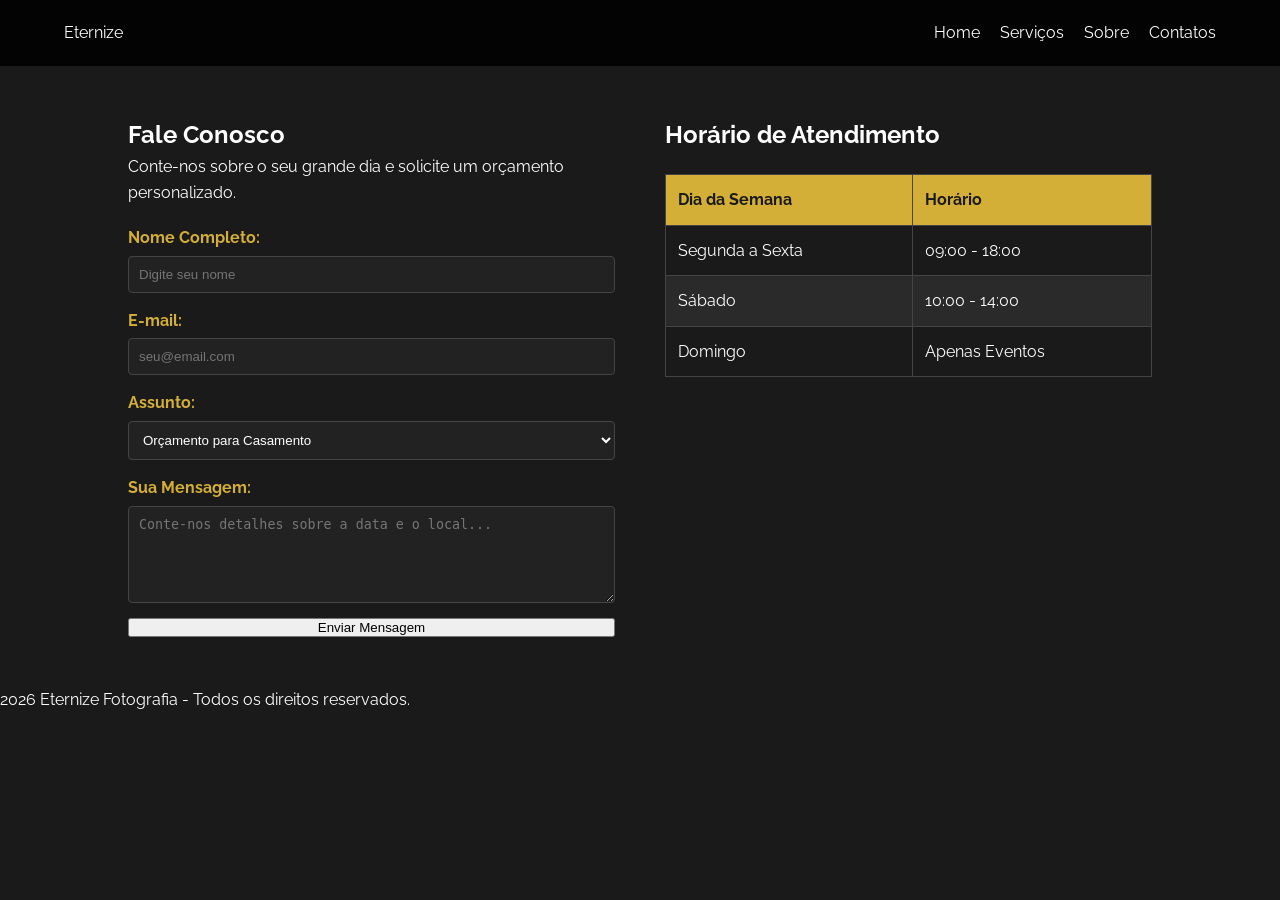
==== Index/contato.html @ 84c487e5 "Projeto Unid 1" ====
<!DOCTYPE html>
<html lang="pt-br">
<head>
    <meta charset="UTF-8">
    <meta name="viewport" content="width=device-width, initial-scale=1.0">
    <title>Eternize - Fotografias de Casamento</title>
    <link rel="stylesheet" href="/CSS/style.css">
</head>
<body>
    <header>
        <nav>
            <div class="logo">Eternize</div>
            <ul>
                <li><a href="index.html">Home</a></li>
                <li><a href="serviços.html">Serviços</a></li>
                <li><a href="sobre.html">Sobre</a></li>
                <li><a href="contato.html">Contatos</a></li>
            </ul>
        </nav>
    </header>

    <main class="container-contato">
        <section class="form-secao">
            <h1>Fale Conosco</h1>
            <p>Conte-nos sobre o seu grande dia e solicite um orçamento personalizado.</p>
            
            <form action="#" method="post">
                <div class="campo">
                    <label for="nome">Nome Completo:</label>
                    <input type="text" id="nome" name="nome" placeholder="Digite seu nome" required>
                </div>

                <div class="campo">
                    <label for="email">E-mail:</label>
                    <input type="email" id="email" name="email" placeholder="seu@email.com" required>
                </div>

                <div class="campo">
                    <label for="assunto">Assunto:</label>
                    <select id="assunto" name="assunto">
                        <option value="orcamento">Orçamento para Casamento</option>
                        <option value="ensaio">Ensaio Pré-Wedding</option>
                        <option value="duvidas">Dúvidas Gerais</option>
                    </select>
                </div>

                <div class="campo">
                    <label for="mensagem">Sua Mensagem:</label>
                    <textarea id="mensagem" name="mensagem" rows="5" placeholder="Conte-nos detalhes sobre a data e o local..."></textarea>
                </div>

                <button type="submit" class="btn">Enviar Mensagem</button>
            </form>
        </section>

        <section class="tabela-secao">
            <h2>Horário de Atendimento</h2>
            <table class="tabela-horarios">
                <thead>
                    <tr>
                        <th>Dia da Semana</th>
                        <th>Horário</th>
                    </tr>
                </thead>
                <tbody>
                    <tr>
                        <td>Segunda a Sexta</td>
                        <td>09:00 - 18:00</td>
                    </tr>
                    <tr>
                        <td>Sábado</td>
                        <td>10:00 - 14:00</td>
                    </tr>
                    <tr>
                        <td>Domingo</td>
                        <td>Apenas Eventos</td>
                    </tr>
                </tbody>
            </table>
        </section>

    </main>

    <footer>
        <p>2026 Eternize Fotografia - Todos os direitos reservados.</p>
    </footer>
    
</body>
</html>
---- CSS/style.css ----
@import url('https://fonts.googleapis.com/css2?family=Playfair+Display:ital,wght@0,400;1,700&family=Raleway:wght@300;400&display=swap');

:root {
    --cor-principal: #1a1a1a; 
    --cor-secundaria: #ffffff; 
    --cor-detalhe: #d4af37; 
    --fonte-titulo: 'Playfair Display', serif;
    --fonte-texto: 'Raleway', sans-serif;
    --transicao: 0.4s ease;
}

* {
    margin: 0;
    padding: 0;
    box-sizing: border-box;
}

body {
    background-color: var(--cor-principal);
    color: var(--cor-secundaria);
    font-family: var(--fonte-texto);
    line-height: 1.6;
}

header {
    padding: 20px 5%;
    background-color: rgba(0,0,0,0.9);
    position: sticky;
    top: 0;
    z-index: 100;
}

nav {
    display: flex;
    justify-content: space-between;
    align-items: center;
}

nav ul {
    display: flex;
    list-style: none;
}

nav ul li {
    margin-left: 20px;
}

nav a {
    color: var(--cor-secundaria);
    text-decoration: none;
    transition: var(--transicao); 
}

nav a:hover {
    color: var(--cor-detalhe); 
}

.hero {
    height: 80vh;
    display: flex;
    flex-direction: column;
    justify-content: center;
    align-items: center;
    text-align: center;
    padding: 0 10%;
    background: linear-gradient(rgba(0,0,0,0.6), rgba(0,0,0,0.6)), url('../img/hero-casamento.jpg');
    background-size: cover;
    background-position: center;
}

.hero h1 {
    font-family: var(--fonte-titulo);
    font-size: 3.5rem;
    margin-bottom: 20px;
}

.hero p {
    font-size: 1.2rem;
    max-width: 600px;
    margin-bottom: 30px;
}

.botao1 {
    background-color: var(--cor-detalhe);
    color: var(--cor-principal);
    padding: 12px 30px;
    text-decoration: none;
    font-weight: bold;
    border-radius: 5px;
    transition: var(--transicao);
}

.botao1:hover {
    background-color: var(--cor-secundaria);
    transform: scale(1.05);
}

@media (max-width: 768px) {
    .hero h1 {
        font-size: 2.5rem;
    }
    nav ul {
        display: none;
    }
}

/*ABA CONTATO*/

.container-contato {
    padding: 50px 10%;
    display: flex;
    flex-wrap: wrap;
    gap: 50px;
    justify-content: center;
}

.form-secao, .tabela-secao {
    flex: 1;
    min-width: 300px;
}

form {
    display: flex;
    flex-direction: column;
    gap: 15px;
    margin-top: 20px;
}

.campo {
    display: flex;
    flex-direction: column;
}

label {
    margin-bottom: 5px;
    font-weight: bold;
    color: var(--cor-detalhe);
}

input, select, textarea {
    padding: 10px;
    border: 1px solid #444;
    background-color: #222;
    color: white;
    border-radius: 4px;
}


.tabela-horarios {
    width: 100%;
    border-collapse: collapse;
    margin-top: 20px;
}

.tabela-horarios th, .tabela-horarios td {
    border: 1px solid #444;
    padding: 12px;
    text-align: left;
}

.tabela-horarios th {
    background-color: var(--cor-detalhe);
    color: var(--cor-principal);
}

.tabela-horarios tr:nth-child(even) {
    background-color: #2a2a2a; 
}

/*ABA SERVIÇO*/

.servicos-topo {
    text-align: center;
    padding: 60px 10% 20px;
}

.servicos-topo h1 {
    font-family: var(--fonte-titulo);
    font-size: 2.5rem;
    color: var(--cor-detalhe);
}

.grid-servicos {
    display: grid;
    grid-template-columns: repeat(auto-fit, minmax(300px, 1fr));
    gap: 30px;
    padding: 40px 10%;
}

.card-servico {
    background-color: #111;
    border: 1px solid #333;
    overflow: hidden; 
    transition: var(--transicao); 
    position: relative;
}

.card-servico img {
    width: 100%;
    height: 250px;
    object-fit: cover;
    filter: grayscale(100%); 
    transition: var(--transicao);
}

.card-conteudo {
    padding: 20px;
}

.card-conteudo h3 {
    font-family: var(--fonte-titulo);
    margin-bottom: 10px;
    color: var(--cor-detalhe);
}


.card-servico:hover {
    transform: translateY(-10px); 
    border-color: var(--cor-detalhe);
}

.card-servico:hover img {
    filter: grayscale(0%); 
    scale: 1.1; 
}


.card-servico::after {
    content: "";
    position: absolute;
    top: 0;
    left: 0;
    width: 5px;
    height: 100%;
    background-color: var(--cor-detalhe);
    transform: scaleY(0);
    transition: var(--transicao);
}

.card-servico:hover::after {
    transform: scaleY(1);
}

/*ABA SOBRE*/

.sobre-container {
    display: flex;
    align-items: center;
    padding: 80px 10%;
    gap: 50px;
    background-color: var(--cor-principal);
}

.sobre-texto {
    flex: 1;
}


.sobre-texto h1 {
    font-family: var(--fonte-titulo);
    font-size: 3rem;
    margin-bottom: 20px;
    position: relative; 
}

.sobre-texto h1::before {
    content: "";
    position: absolute;
    bottom: -5px;
    left: 0;
    width: 60px;
    height: 3px;
    background-color: var(--cor-detalhe);
}


.missao-box {
    margin-top: 30px;
    padding: 25px;
    border-left: 4px solid var(--cor-detalhe);
    background-color: #1a1a1a;
    box-shadow: 5px 5px 15px rgba(0,0,0,0.5);
}

.sobre-imagem img {
    width: 100%;
    max-width: 450px;
    border-radius: 8px;
    filter: grayscale(100%);
    transition: var(--transicao);
}


.depoimentos-scroll {
    padding: 40px 10%;
    background-color: #111;
    text-align: center;
}

.scroll-container {
    display: flex;
    gap: 20px;
    overflow-x: auto; 
    padding: 20px 0;
    white-space: nowrap;
}


.depoimento-card {
    min-width: 300px;
    background: #222;
    padding: 20px;
    border: 1px solid #333;
    font-style: italic;
    border-radius: 5px;
}


@media (max-width: 768px) {
    .sobre-container {
        flex-direction: column;
        text-align: center;
    }
    
    .sobre-texto h1::before {
        left: 50%;
        transform: translateX(-50%);
    }
}
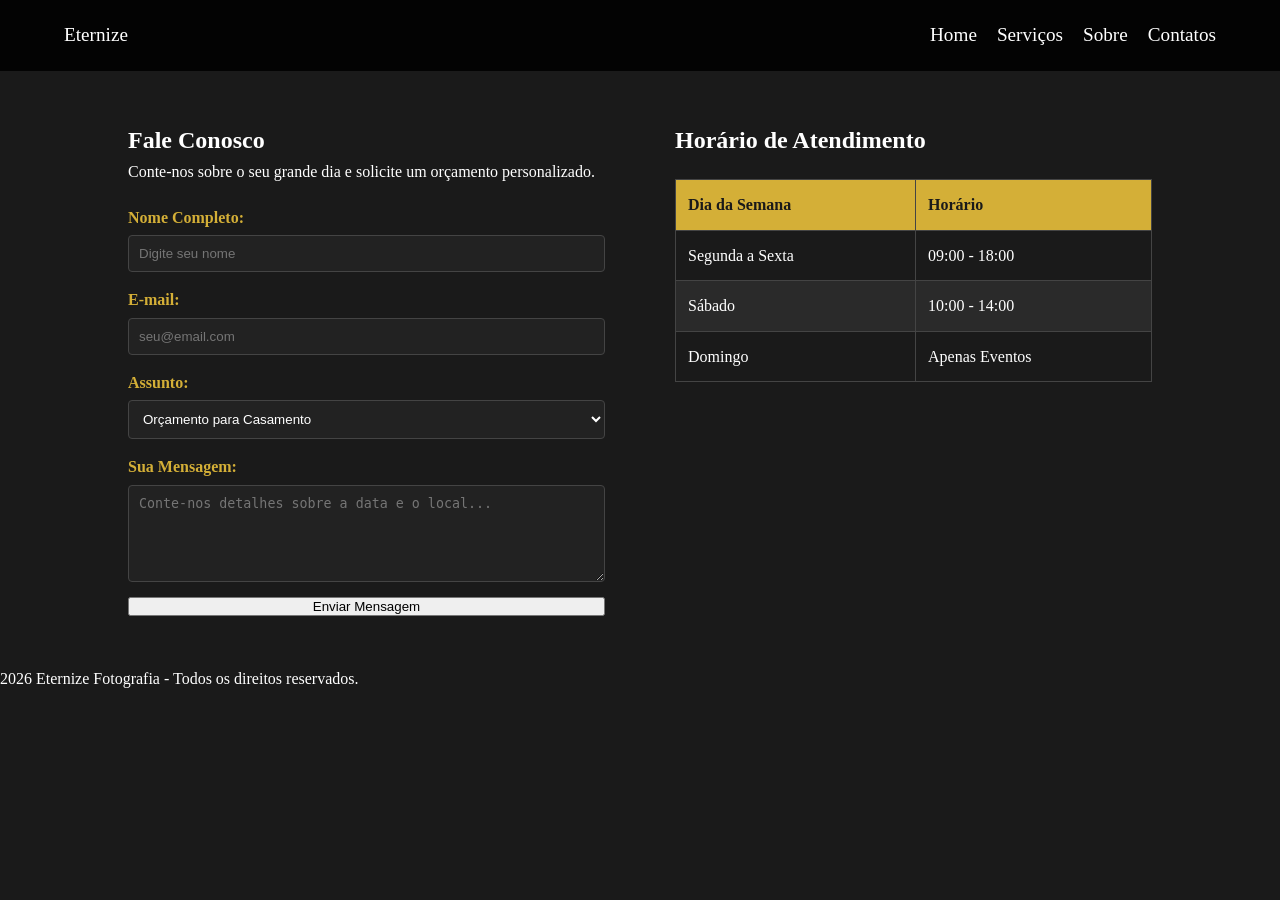
==== commit 13cf6506: "alteração4" ====
--- a/Index/contato.html
+++ b/Index/contato.html
@@ -81,7 +81,7 @@
 
     </main>
 
-    <footer>
+    <footer class="rodape">
         <p>2026 Eternize Fotografia - Todos os direitos reservados.</p>
     </footer>
     
--- a/CSS/style.css
+++ b/CSS/style.css
@@ -1,12 +1,10 @@
-@import url('https://fonts.googleapis.com/css2?family=Playfair+Display:ital,wght@0,400;1,700&family=Raleway:wght@300;400&display=swap');
-
 :root {
     --cor-principal: #1a1a1a; 
     --cor-secundaria: #ffffff; 
     --cor-detalhe: #d4af37; 
-    --fonte-titulo: 'Playfair Display', serif;
-    --fonte-texto: 'Raleway', sans-serif;
-    --transicao: 0.4s ease;
+    --fonte-titulo: 'Playfair Display';
+    --fonte-texto: 'Montserrat'; 
+    --transicao: 1s ease;
 }
 
 * {
@@ -28,6 +26,7 @@
     position: sticky;
     top: 0;
     z-index: 100;
+    font-size: 1.2rem;
 }
 
 nav {
@@ -56,22 +55,23 @@
 }
 
 .hero {
-    height: 80vh;
+    height: 85vh;
     display: flex;
     flex-direction: column;
     justify-content: center;
     align-items: center;
     text-align: center;
     padding: 0 10%;
-    background: linear-gradient(rgba(0,0,0,0.6), rgba(0,0,0,0.6)), url('../img/hero-casamento.jpg');
+    background: linear-gradient(rgba(0,0,0,0.6), rgba(0,0,0,0.6)), url('/Imagens/cerimonia1.jpg');
     background-size: cover;
     background-position: center;
 }
 
 .hero h1 {
     font-family: var(--fonte-titulo);
-    font-size: 3.5rem;
+    font-size: 5.0rem;
     margin-bottom: 20px;
+    font-weight: bold;
 }
 
 .hero p {
@@ -92,7 +92,7 @@
 
 .botao1:hover {
     background-color: var(--cor-secundaria);
-    transform: scale(1.05);
+    transform: scale(1.2);
 }
 
 @media (max-width: 768px) {
@@ -110,7 +110,7 @@
     padding: 50px 10%;
     display: flex;
     flex-wrap: wrap;
-    gap: 50px;
+    gap: 70px;
     justify-content: center;
 }
 
@@ -313,6 +313,8 @@
     border: 1px solid #333;
     font-style: italic;
     border-radius: 5px;
+    white-space: normal
+
 }
 
 
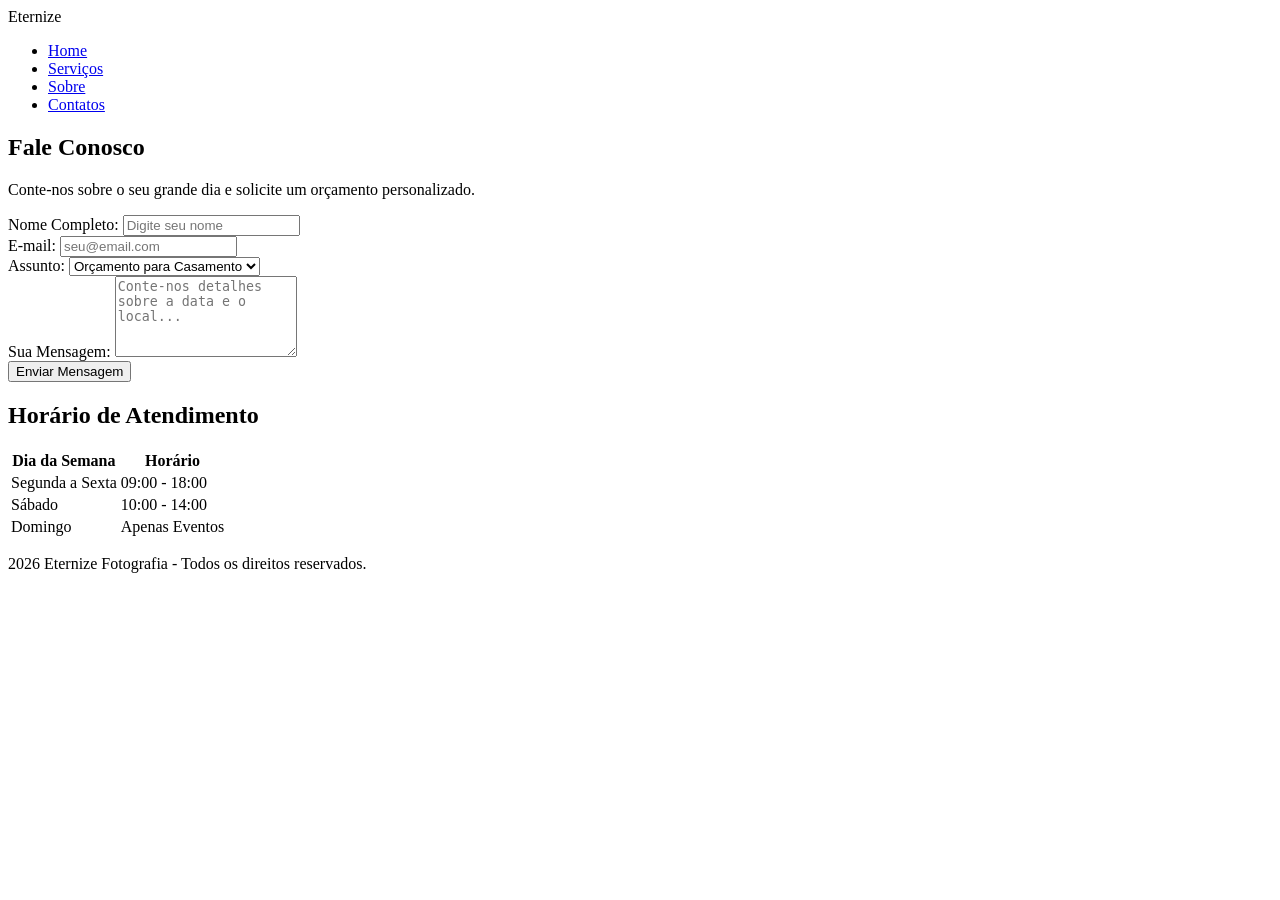
==== commit e6b98407: "alteração6" ====
--- a/Index/contato.html
+++ b/Index/contato.html
@@ -4,7 +4,7 @@
     <meta charset="UTF-8">
     <meta name="viewport" content="width=device-width, initial-scale=1.0">
     <title>Eternize - Fotografias de Casamento</title>
-    <link rel="stylesheet" href="/CSS/style.css">
+    <link rel="stylesheet" href="CSS/style.css">
 </head>
 <body>
     <header>
